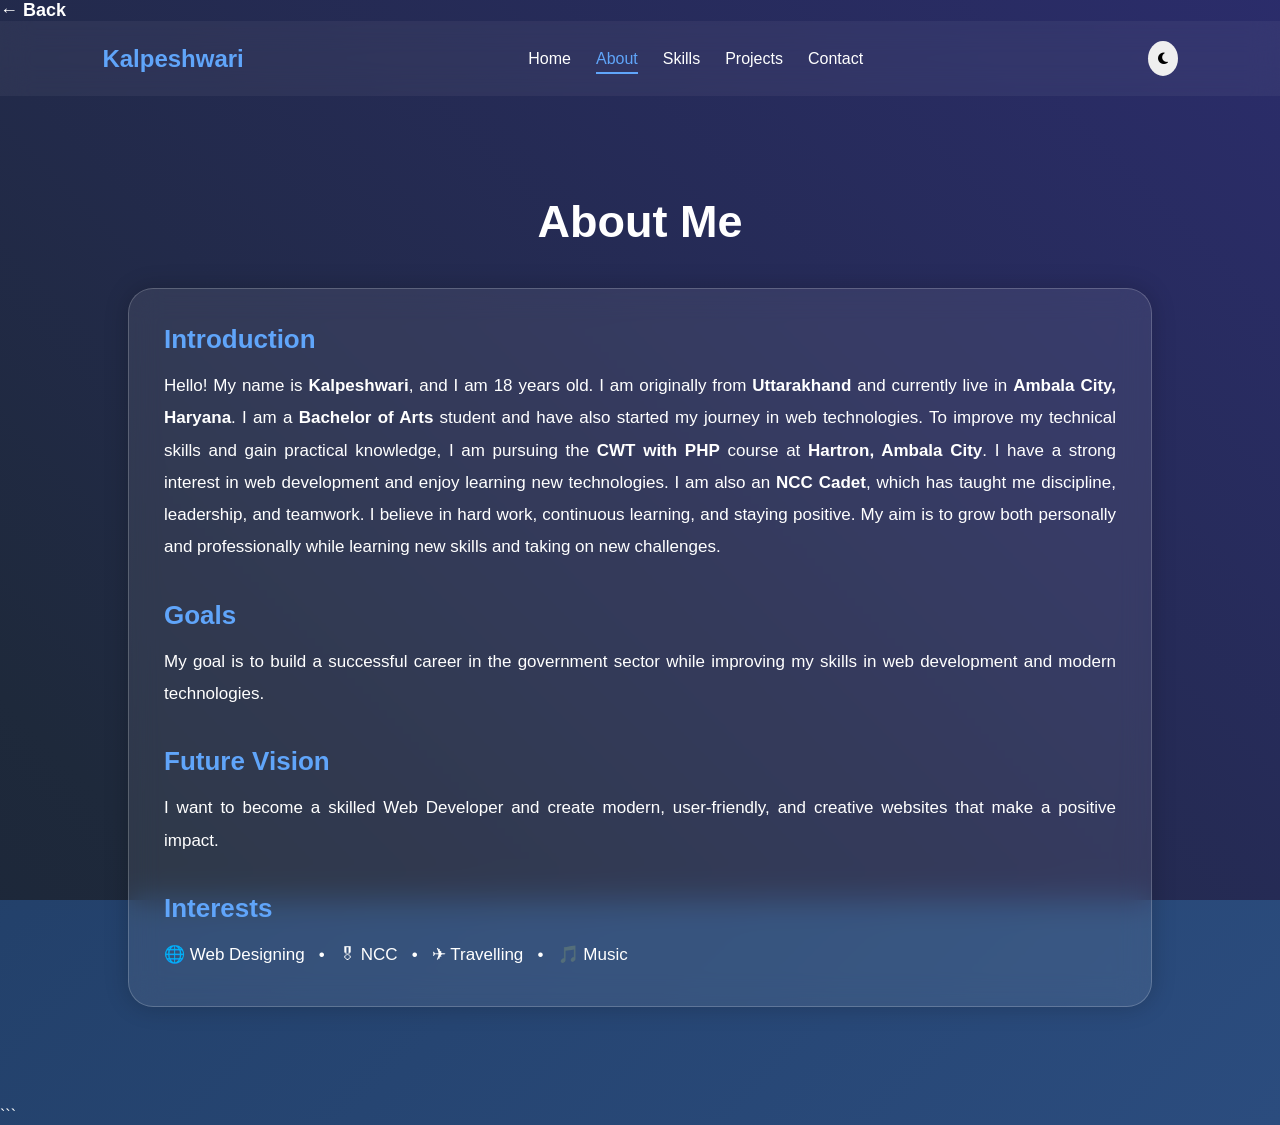
==== about.html @ 44688107 "Add files via upload" ====
<!DOCTYPE html>
<html lang="en">
<head>
    <meta charset="UTF-8">
    <meta name="viewport" content="width=device-width, initial-scale=1.0">
    <title>About Me | Kalpeshwari</title>

    <link rel="stylesheet" href="style.css">

    <link rel="stylesheet"
    href="https://cdnjs.cloudflare.com/ajax/libs/font-awesome/6.5.1/css/all.min.css">
</head>
<body>

    <div class="bg-animation"></div>
 <a href="index.html" class="back-btn">← Back</a>

    <header>
        <nav class="navbar">

            <h2 class="logo">Kalpeshwari</h2>

            <ul class="nav-links">
                <li><a href="index.html">Home</a></li>
                <li><a href="about.html" class="active">About</a></li>
                <li><a href="skills.html">Skills</a></li>
                <li><a href="projects.html">Projects</a></li>
                <li><a href="contact.html">Contact</a></li>
            </ul>

            <button id="theme-toggle">
                <i class="fa-solid fa-moon"></i>
            </button>

        </nav>
    </header>

    <section class="page-section">

        <h1>About Me</h1>

        <div class="glass-card">

            <h3>Introduction</h3>

            <p>
                Hello! My name is <b>Kalpeshwari</b>, and I am 18 years old.
                I am originally from <b>Uttarakhand</b> and currently live in
                <b>Ambala City, Haryana</b>.

                I am a <b>Bachelor of Arts</b> student and have also started
                my journey in web technologies. To improve my technical skills
                and gain practical knowledge, I am pursuing the
                <b>CWT with PHP</b> course at
                <b>Hartron, Ambala City</b>.

                I have a strong interest in web development and enjoy learning
                new technologies. I am also an <b>NCC Cadet</b>, which has
                taught me discipline, leadership, and teamwork.

                I believe in hard work, continuous learning, and staying
                positive. My aim is to grow both personally and professionally
                while learning new skills and taking on new challenges.
            </p>

            <br><br>

            <h3>Goals</h3>

            <p>
                My goal is to build a successful career in the government
                sector while improving my skills in web development and
                modern technologies.
            </p>

            <br><br>

            <h3>Future Vision</h3>

            <p>
                I want to become a skilled Web Developer and create modern,
                user-friendly, and creative websites that make a positive
                impact.
            </p>

            <br><br>

            <h3>Interests</h3>

            <p>
                🌐 Web Designing &nbsp; • &nbsp;
                🎖 NCC &nbsp; • &nbsp;
                ✈ Travelling &nbsp; • &nbsp;
                🎵 Music
            </p>

        </div>

    </section>

    <script src="script.js"></script>

</body>
</html>
```
---- style.css ----
@import url('https://fonts.googleapis.com/css2?family=Poppins:wght@300;400;600;700&display=swap');

*{
 margin:0;
 padding:0;
 box-sizing:border-box;
 font-family:Poppins,sans-serif;
}

body{
 background:#0f172a;
 color:white;
 overflow-x:hidden;
 transition:0.5s;
}

.bg-animation{
 position:fixed;
 width:100%;
 height:100%;
 background:linear-gradient(
  45deg,
  #0f172a,
  #1e293b,
  #312e81,
  #7c3aed
 );
 background-size:400% 400%;
 animation:gradient 10s ease infinite;
 z-index:-1;
}

@keyframes gradient{
 0%{background-position:0% 50%;}
 50%{background-position:100% 50%;}
 100%{background-position:0% 50%;}
}

.navbar{
 display:flex;
 justify-content:space-between;
 align-items:center;
 padding:20px 8%;
 backdrop-filter:blur(15px);
 background:rgba(255,255,255,0.05);
 position:sticky;
 top:0;
}

.logo{
 color:#60a5fa;
}

.nav-links{
 display:flex;
 list-style:none;
 gap:25px;
}

.nav-links a{
 color:white;
 text-decoration:none;
 transition:.3s;
}

.nav-links a:hover{
 color:#60a5fa;
}

#theme-toggle{
 padding:10px;
 border:none;
 border-radius:50%;
 cursor:pointer;
}

.hero{
 min-height:90vh;
 display:flex;
 justify-content:space-around;
 align-items:center;
 padding:50px 8%;
}

.hero-text{
 width:50%;
}

.hero-text h1{
 font-size:55px;
}

.hero-text span{
 color:#60a5fa;
}

.typing{
 color:#c084fc;
 margin:15px 0;
}

.hero-text p{
 line-height:1.8;
 margin:20px 0;
}

.btn{
 display:inline-block;
 padding:12px 25px;
 background:linear-gradient(
  to right,
  #3b82f6,
  #8b5cf6
 );
 color:white;
 border-radius:30px;
 text-decoration:none;
 transition:.3s;
}

.btn:hover{
 transform:translateY(-5px);
}

.hero-image img{
 width:350px;
 height:350px;
 object-fit:cover;
 border-radius:50%;
 border:5px solid #60a5fa;
 box-shadow:0 0 30px #60a5fa;
}

.social{
 text-align:center;
 padding-bottom:30px;
}

.social a{
 color:white;
 font-size:25px;
 margin:10px;
 transition:.3s;
}

.social a:hover{
 color:#60a5fa;
 transform:scale(1.2);
}

.light-mode{
 background:white;
 color:black;
}

@media(max-width:900px){

.hero{
 flex-direction:column;
 text-align:center;
}

.hero-text{
 width:100%;
}

.hero-image img{
 width:250px;
 height:250px;
 margin-top:30px;
}

.nav-links{
 display:none;
}

}

.page-section{
    padding:100px 10%;
    min-height:100vh;
}

.page-section h1{
    text-align:center;
    font-size:45px;
    margin-bottom:40px;
    color:#ffffff;
}

.glass-card{
    background:rgba(255,255,255,0.08);
    border:1px solid rgba(255,255,255,0.2);
    padding:35px;
    border-radius:25px;
    backdrop-filter:blur(15px);
    box-shadow:0 0 25px rgba(0,0,0,0.2);
    color:white;
    transition:0.4s;
}

.glass-card:hover{
    transform:translateY(-5px);
}

.glass-card h3{
    color:#60a5fa;
    font-size:26px;
    margin-bottom:15px;
}

.glass-card p{
    line-height:1.9;
    text-align:justify;
    font-size:17px;
}

.active{
    color:#60a5fa !important;
    border-bottom:2px solid #60a5fa;
    padding-bottom:5px;
}

.skill{
    margin:30px 0;
}

.bar{
    width:100%;
    height:25px;
    background:rgba(255,255,255,0.1);
    border-radius:20px;
    overflow:hidden;
    margin-top:10px;
}

.progress{
    height:100%;
    text-align:right;
    padding-right:10px;
    line-height:25px;
    color:white;
    font-weight:bold;
    border-radius:20px;
    animation:fill 2s ease;
}

.office{
    width:95%;
    background:linear-gradient(to right,#3b82f6,#60a5fa);
}

.html{
    width:85%;
    background:linear-gradient(to right,#f97316,#fb923c);
}

.css{
    width:75%;
    background:linear-gradient(to right,#8b5cf6,#a78bfa);
}

.java{
    width:40%;
    background:linear-gradient(to right,#ec4899,#f472b6);
}

.note{
    font-size:14px;
    color:#cbd5e1;
    margin-top:8px;
}

@keyframes fill{
    from{
        width:0;
    }
}

.active{
    color:#60a5fa !important;
    border-bottom:2px solid #60a5fa;
    padding-bottom:5px;
}


.project-container{
    display:grid;
    grid-template-columns:
    repeat(auto-fit,minmax(320px,1fr));
    gap:30px;
}

.project-card{
    text-align:center;
    transition:0.4s;
}

.project-card:hover{
    transform:translateY(-10px);
}

.project-icon{
    font-size:50px;
    color:#60a5fa;
    margin-bottom:20px;
}

.project-card h2{
    margin-bottom:15px;
}

.project-card p{
    margin-bottom:25px;
}

footer{
    text-align:center;
    padding:20px;
    background:rgba(255,255,255,0.05);
    margin-top:50px;
}
/* =========================
   CONTACT PAGE CSS
   Premium Dark Blue Theme
========================= */

* {
  margin: 0;
  padding: 0;
  box-sizing: border-box;
  font-family: "Segoe UI", sans-serif;
}

body {
  background: linear-gradient(135deg, #1e3a5f, #2b4c7e);
  min-height: 100vh;
  transition: 0.4s ease;
}

/* =========================
   TOP BAR
========================= */

.top-bar {
  display: flex;
  justify-content: space-between;
  align-items: center;
  padding: 20px;
}

.back-btn {
  text-decoration: none;
  color: #ffffff;
  font-size: 18px;
  font-weight: 600;
  transition: 0.3s;
}

.back-btn:hover {
  color: #c7dbff;
}

.theme-btn {
  background: #2563eb;
  color: white;
  border: none;
  padding: 10px 16px;
  border-radius: 8px;
  cursor: pointer;
  transition: 0.3s;
  font-weight: 500;
}

.theme-btn:hover {
  background: #1d4ed8;
}

/* =========================
   MAIN CONTAINER
========================= */

.container {
  display: flex;
  justify-content: center;
  align-items: center;
  min-height: 85vh;
  padding: 20px;
}

/* =========================
   CONTACT CARD
========================= */

.card {
  width: 100%;
  max-width: 420px;
  background: #ffffff;
  padding: 35px;
  border-radius: 20px;
  box-shadow: 0 15px 35px rgba(0, 0, 0, 0.25);
  text-align: center;
}

.card h2 {
  color: #1d4ed8;
  margin-bottom: 10px;
  font-size: 30px;
}

.card p {
  color: #64748b;
  margin-bottom: 25px;
  font-size: 14px;
}

/* =========================
   FORM INPUTS
========================= */

input,
textarea {
  width: 100%;
  padding: 14px;
  margin-bottom: 15px;
  border: 1px solid #dbe3f0;
  border-radius: 10px;
  font-size: 15px;
  outline: none;
  transition: 0.3s;
}

input:focus,
textarea:focus {
  border-color: #2563eb;
  box-shadow: 0 0 10px rgba(37, 99, 235, 0.25);
}

textarea {
  height: 120px;
  resize: none;
}

/* =========================
   WHATSAPP BUTTON
========================= */

button[type="submit"] {
  width: 100%;
  padding: 14px;
  border: none;
  border-radius: 10px;
  background: linear-gradient(135deg, #2563eb, #1d4ed8);
  color: white;
  font-size: 16px;
  font-weight: 600;
  cursor: pointer;
  transition: 0.3s;
}

button[type="submit"]:hover {
  transform: translateY(-2px);
  box-shadow: 0 8px 20px rgba(37, 99, 235, 0.4);
}

/* =========================
   DARK MODE
========================= */

body.dark {
  background: linear-gradient(135deg, #0f172a, #1e293b);
}

body.dark .card {
  background: #1e293b;
  color: white;
}

body.dark .card h2 {
  color: #60a5fa;
}

body.dark .card p {
  color: #cbd5e1;
}

body.dark input,
body.dark textarea {
  background: #0f172a;
  color: white;
  border: 1px solid #334155;
}

body.dark input::placeholder,
body.dark textarea::placeholder {
  color: #94a3b8;
}

body.dark .back-btn {
  color: white;
}

body.dark .theme-btn {
  background: #3b82f6;
}

@media (max-width: 500px) {
  .card {
    padding: 25px;
  }

  .card h2 {
    font-size: 26px;
  }

  .top-bar {
    padding: 15px;
  }
}
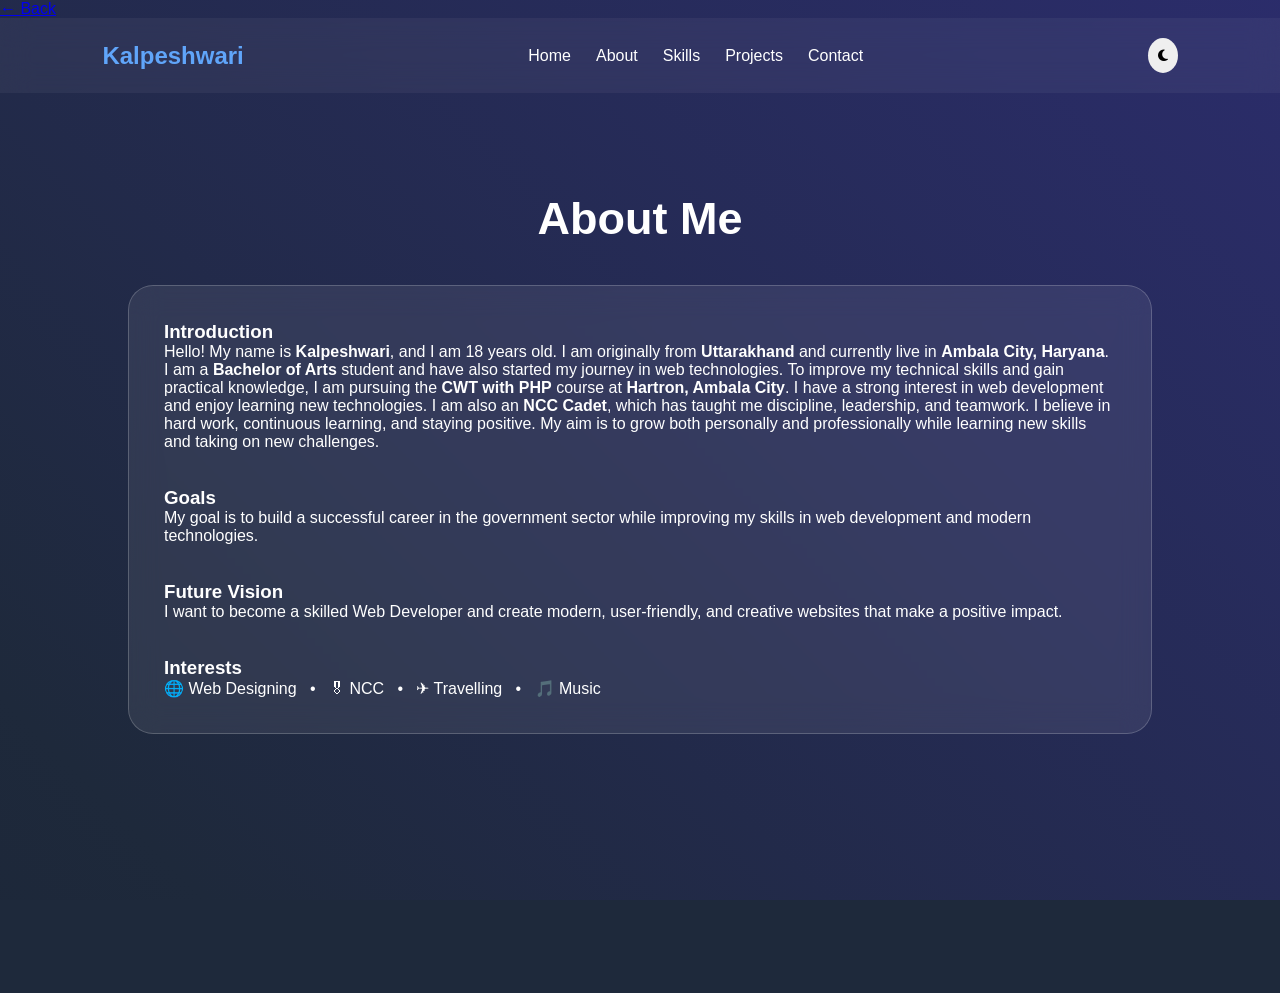
==== commit 700164c6: "Update about.html" ====
--- a/about.html
+++ b/about.html
@@ -102,4 +102,4 @@
 
 </body>
 </html>
-```
+
--- a/style.css
+++ b/style.css
@@ -1,5 +1,6 @@
 @import url('https://fonts.googleapis.com/css2?family=Poppins:wght@300;400;600;700&display=swap');
 
+/* RESET */
 *{
  margin:0;
  padding:0;
@@ -8,23 +9,18 @@
 }
 
 body{
- background:#0f172a;
+ background:#1e293b;
  color:white;
  overflow-x:hidden;
  transition:0.5s;
 }
 
+/* BACKGROUND ANIMATION */
 .bg-animation{
  position:fixed;
  width:100%;
  height:100%;
- background:linear-gradient(
-  45deg,
-  #0f172a,
-  #1e293b,
-  #312e81,
-  #7c3aed
- );
+ background:linear-gradient(45deg,#0f172a,#1e293b,#312e81,#7c3aed);
  background-size:400% 400%;
  animation:gradient 10s ease infinite;
  z-index:-1;
@@ -36,6 +32,7 @@
  100%{background-position:0% 50%;}
 }
 
+/* NAVBAR */
 .navbar{
  display:flex;
  justify-content:space-between;
@@ -51,10 +48,16 @@
  color:#60a5fa;
 }
 
+/* NAV LINKS FIX (DOTS + SPACING) */
 .nav-links{
  display:flex;
+ gap:25px;
+ list-style:none;   /* ⭐ removes dots */
+ align-items:center;
+}
+
+.nav-links li{
  list-style:none;
- gap:25px;
 }
 
 .nav-links a{
@@ -67,6 +70,7 @@
  color:#60a5fa;
 }
 
+/* THEME BUTTON */
 #theme-toggle{
  padding:10px;
  border:none;
@@ -74,6 +78,7 @@
  cursor:pointer;
 }
 
+/* HERO SECTION */
 .hero{
  min-height:90vh;
  display:flex;
@@ -107,11 +112,7 @@
 .btn{
  display:inline-block;
  padding:12px 25px;
- background:linear-gradient(
-  to right,
-  #3b82f6,
-  #8b5cf6
- );
+ background:linear-gradient(to right,#3b82f6,#8b5cf6);
  color:white;
  border-radius:30px;
  text-decoration:none;
@@ -122,6 +123,7 @@
  transform:translateY(-5px);
 }
 
+/* IMAGE */
 .hero-image img{
  width:350px;
  height:350px;
@@ -131,6 +133,7 @@
  box-shadow:0 0 30px #60a5fa;
 }
 
+/* SOCIAL */
 .social{
  text-align:center;
  padding-bottom:30px;
@@ -148,127 +151,149 @@
  transform:scale(1.2);
 }
 
-.light-mode{
- background:white;
- color:black;
-}
-
-@media(max-width:900px){
-
-.hero{
- flex-direction:column;
+/* SECTIONS */
+.page-section{
+ padding:100px 10%;
+ min-height:100vh;
+}
+
+.page-section h1{
  text-align:center;
-}
-
-.hero-text{
+ font-size:45px;
+ margin-bottom:40px;
+}
+
+/* CARDS */
+.glass-card{
+ background:rgba(255,255,255,0.08);
+ border:1px solid rgba(255,255,255,0.2);
+ padding:35px;
+ border-radius:25px;
+ backdrop-filter:blur(15px);
+}
+
+
+
+/* PROJECTS */
+.project-container{
+ display:grid;
+ grid-template-columns:repeat(auto-fit,minmax(320px,1fr));
+ gap:30px;
+}
+
+/* FOOTER */
+footer{
+ text-align:center;
+ padding:20px;
+ background:rgba(255,255,255,0.05);
+ margin-top:50px;
+}
+
+
+
+/* CONTACT PAGE */
+.container{
+ display:flex;
+ justify-content:center;
+ align-items:center;
+ min-height:85vh;
+ padding:20px;
+}
+
+.card{
  width:100%;
-}
-
-.hero-image img{
- width:250px;
- height:250px;
- margin-top:30px;
-}
-
-.nav-links{
- display:none;
-}
-
-}
-
-.page-section{
-    padding:100px 10%;
-    min-height:100vh;
-}
-
-.page-section h1{
-    text-align:center;
-    font-size:45px;
-    margin-bottom:40px;
-    color:#ffffff;
-}
-
-.glass-card{
-    background:rgba(255,255,255,0.08);
-    border:1px solid rgba(255,255,255,0.2);
-    padding:35px;
-    border-radius:25px;
-    backdrop-filter:blur(15px);
-    box-shadow:0 0 25px rgba(0,0,0,0.2);
-    color:white;
-    transition:0.4s;
-}
-
-.glass-card:hover{
-    transform:translateY(-5px);
-}
-
-.glass-card h3{
-    color:#60a5fa;
-    font-size:26px;
-    margin-bottom:15px;
-}
-
-.glass-card p{
-    line-height:1.9;
-    text-align:justify;
-    font-size:17px;
-}
-
-.active{
-    color:#60a5fa !important;
-    border-bottom:2px solid #60a5fa;
-    padding-bottom:5px;
-}
+ max-width:420px;
+ background:#fff;
+ padding:35px;
+ border-radius:20px;
+ text-align:center;
+}
+
+/* INPUTS */
+input,textarea{
+ width:100%;
+ padding:14px;
+ margin-bottom:15px;
+ border:1px solid #dbe3f0;
+ border-radius:10px;
+}
+
+/* BUTTON */
+button[type="submit"]{
+ width:100%;
+ padding:14px;
+ border:none;
+ border-radius:10px;
+ background:linear-gradient(135deg,#2563eb,#1d4ed8);
+ color:white;
+ cursor:pointer;
+}
+
+/* =========================
+   MODERN SKILLS LAYOUT
+========================= */
 
 .skill{
-    margin:30px 0;
+    margin:35px 0;
+}
+
+.skill h3{
+    display:flex;
+    justify-content:space-between;
+    align-items:center;
+    margin-bottom:10px;
+    font-size:20px;
+    color:#fff;
 }
 
 .bar{
     width:100%;
-    height:25px;
-    background:rgba(255,255,255,0.1);
-    border-radius:20px;
+    height:22px;
+    background:rgba(255,255,255,0.12);
+    border-radius:50px;
     overflow:hidden;
-    margin-top:10px;
+    box-shadow:inset 0 0 10px rgba(0,0,0,0.3);
 }
 
 .progress{
     height:100%;
+    border-radius:50px;
     text-align:right;
-    padding-right:10px;
-    line-height:25px;
+    padding-right:12px;
+    line-height:22px;
+    font-size:13px;
+    font-weight:bold;
     color:white;
-    font-weight:bold;
-    border-radius:20px;
     animation:fill 2s ease;
 }
+
+/* Different colors */
 
 .office{
     width:95%;
-    background:linear-gradient(to right,#3b82f6,#60a5fa);
+    background:linear-gradient(90deg,#2563eb,#60a5fa);
 }
 
 .html{
     width:85%;
-    background:linear-gradient(to right,#f97316,#fb923c);
+    background:linear-gradient(90deg,#f97316,#fb923c);
 }
 
 .css{
     width:75%;
-    background:linear-gradient(to right,#8b5cf6,#a78bfa);
+    background:linear-gradient(90deg,#8b5cf6,#a78bfa);
 }
 
 .java{
     width:40%;
-    background:linear-gradient(to right,#ec4899,#f472b6);
+    background:linear-gradient(90deg,#ec4899,#f472b6);
 }
 
 .note{
+    margin-top:10px;
     font-size:14px;
     color:#cbd5e1;
-    margin-top:8px;
+    font-style:italic;
 }
 
 @keyframes fill{
@@ -276,246 +301,75 @@
         width:0;
     }
 }
-
-.active{
-    color:#60a5fa !important;
-    border-bottom:2px solid #60a5fa;
-    padding-bottom:5px;
-}
-
-
-.project-container{
-    display:grid;
-    grid-template-columns:
-    repeat(auto-fit,minmax(320px,1fr));
-    gap:30px;
-}
-
-.project-card{
-    text-align:center;
-    transition:0.4s;
-}
-
-.project-card:hover{
-    transform:translateY(-10px);
-}
-
-.project-icon{
-    font-size:50px;
-    color:#60a5fa;
-    margin-bottom:20px;
-}
-
-.project-card h2{
-    margin-bottom:15px;
-}
-
-.project-card p{
-    margin-bottom:25px;
-}
-
-footer{
-    text-align:center;
-    padding:20px;
-    background:rgba(255,255,255,0.05);
-    margin-top:50px;
-}
-/* =========================
-   CONTACT PAGE CSS
-   Premium Dark Blue Theme
-========================= */
-
-* {
-  margin: 0;
-  padding: 0;
-  box-sizing: border-box;
-  font-family: "Segoe UI", sans-serif;
-}
-
-body {
-  background: linear-gradient(135deg, #1e3a5f, #2b4c7e);
-  min-height: 100vh;
-  transition: 0.4s ease;
-}
-
-/* =========================
-   TOP BAR
-========================= */
-
-.top-bar {
-  display: flex;
-  justify-content: space-between;
-  align-items: center;
-  padding: 20px;
-}
-
-.back-btn {
-  text-decoration: none;
-  color: #ffffff;
-  font-size: 18px;
-  font-weight: 600;
-  transition: 0.3s;
-}
-
-.back-btn:hover {
-  color: #c7dbff;
-}
-
-.theme-btn {
-  background: #2563eb;
-  color: white;
-  border: none;
-  padding: 10px 16px;
-  border-radius: 8px;
-  cursor: pointer;
-  transition: 0.3s;
-  font-weight: 500;
-}
-
-.theme-btn:hover {
-  background: #1d4ed8;
-}
-
-/* =========================
-   MAIN CONTAINER
-========================= */
-
-.container {
-  display: flex;
-  justify-content: center;
-  align-items: center;
-  min-height: 85vh;
-  padding: 20px;
-}
-
-/* =========================
-   CONTACT CARD
-========================= */
-
-.card {
-  width: 100%;
-  max-width: 420px;
-  background: #ffffff;
-  padding: 35px;
-  border-radius: 20px;
-  box-shadow: 0 15px 35px rgba(0, 0, 0, 0.25);
-  text-align: center;
-}
-
-.card h2 {
-  color: #1d4ed8;
-  margin-bottom: 10px;
-  font-size: 30px;
-}
-
-.card p {
-  color: #64748b;
-  margin-bottom: 25px;
-  font-size: 14px;
-}
-
-/* =========================
-   FORM INPUTS
-========================= */
-
-input,
-textarea {
-  width: 100%;
-  padding: 14px;
-  margin-bottom: 15px;
-  border: 1px solid #dbe3f0;
-  border-radius: 10px;
-  font-size: 15px;
-  outline: none;
-  transition: 0.3s;
-}
-
-input:focus,
-textarea:focus {
-  border-color: #2563eb;
-  box-shadow: 0 0 10px rgba(37, 99, 235, 0.25);
-}
-
-textarea {
-  height: 120px;
-  resize: none;
-}
-
-/* =========================
-   WHATSAPP BUTTON
-========================= */
-
-button[type="submit"] {
-  width: 100%;
-  padding: 14px;
-  border: none;
-  border-radius: 10px;
-  background: linear-gradient(135deg, #2563eb, #1d4ed8);
-  color: white;
-  font-size: 16px;
-  font-weight: 600;
-  cursor: pointer;
-  transition: 0.3s;
-}
-
-button[type="submit"]:hover {
-  transform: translateY(-2px);
-  box-shadow: 0 8px 20px rgba(37, 99, 235, 0.4);
-}
-
-/* =========================
-   DARK MODE
-========================= */
-
-body.dark {
-  background: linear-gradient(135deg, #0f172a, #1e293b);
-}
-
-body.dark .card {
-  background: #1e293b;
-  color: white;
-}
-
-body.dark .card h2 {
-  color: #60a5fa;
-}
-
-body.dark .card p {
-  color: #cbd5e1;
-}
-
-body.dark input,
-body.dark textarea {
-  background: #0f172a;
-  color: white;
-  border: 1px solid #334155;
-}
-
-body.dark input::placeholder,
-body.dark textarea::placeholder {
-  color: #94a3b8;
-}
-
-body.dark .back-btn {
-  color: white;
-}
-
-body.dark .theme-btn {
-  background: #3b82f6;
-}
-
-@media (max-width: 500px) {
-  .card {
-    padding: 25px;
-  }
-
-  .card h2 {
-    font-size: 26px;
-  }
-
-  .top-bar {
-    padding: 15px;
-  }
-}
-
-
+.light-mode{
+  background:#ffffff;
+  color:#000000;
+}
+
+.light-mode .navbar{
+  background:rgba(0,0,0,0.05);
+}
+
+.light-mode .logo{
+  color:#2563eb;
+}
+
+.light-mode .nav-links a{
+  color:#000000;
+}
+
+.light-mode .glass-card{
+  background:#ffffff;
+  color:#000000;
+  border:1px solid #ddd;
+}
+
+.light-mode .card{
+  background:#ffffff;
+  color:#000000;
+}
+
+.light-mode input,
+.light-mode textarea{
+  background:#ffffff;
+  color:#000000;
+  border:1px solid #ccc;
+}
+
+.light-mode .bg-animation{
+  display:none;
+}
+/* ================= MOBILE RESPONSIVE ================= */
+@media (max-width:768px){
+
+ .navbar{
+  flex-direction:row;
+ }
+
+ .nav-links{
+  flex-direction:row;   /* ⭐ horizontal navbar fix */
+  flex-wrap:wrap;
+  justify-content:center;
+  gap:10px;
+ }
+
+ .hero{
+  flex-direction:column;
+  text-align:center;
+ }
+
+ .hero-text{
+  width:100%;
+ }
+
+ .hero-text h1{
+  font-size:28px;
+ }
+
+ .hero-image img{
+  width:220px;
+  height:220px;
+ }
+
+}
+
